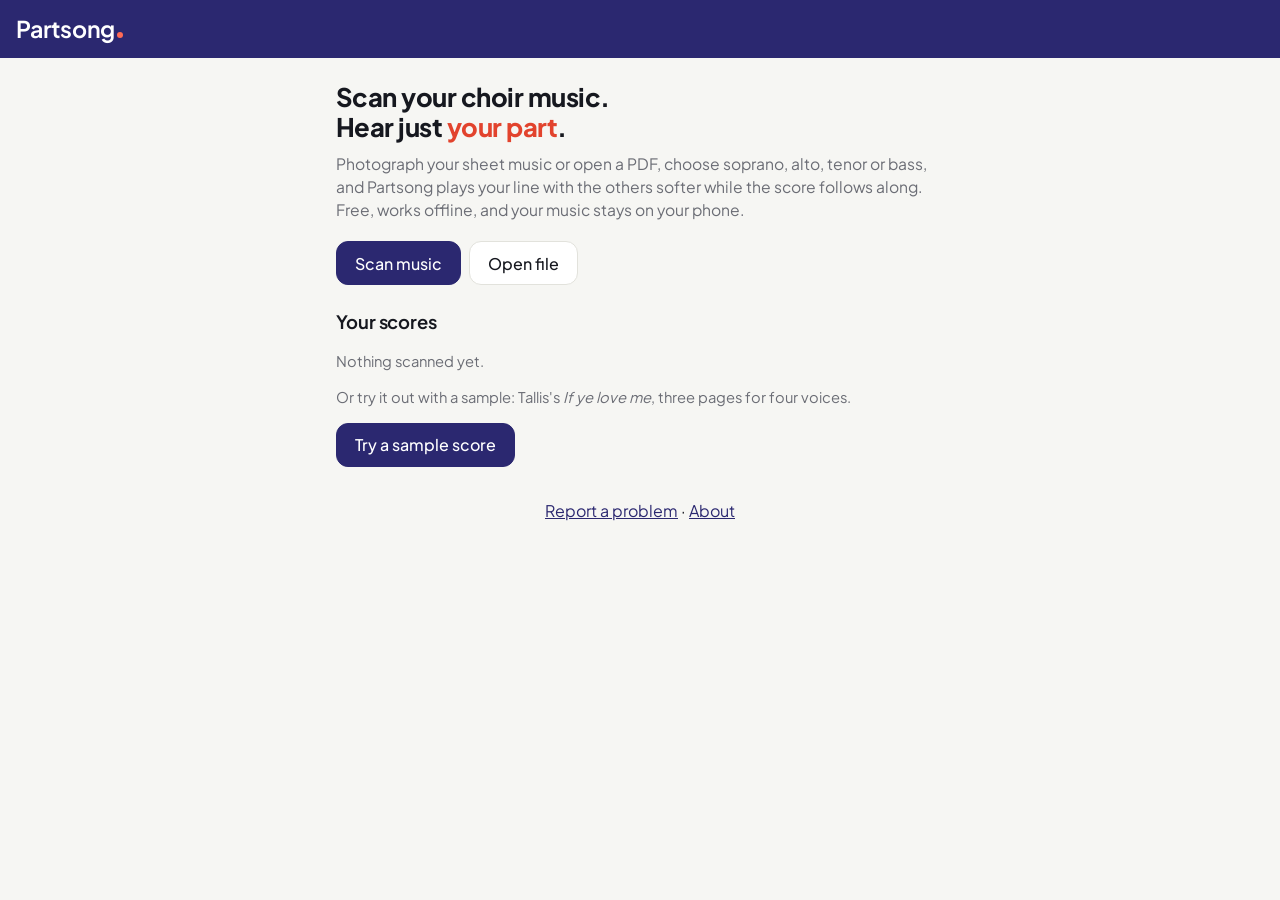
==== index.html @ c04606ff "Share buttons: fixed labels, "Preparing to share…" then "Ready to share" Share audio and Share part " ====
<!doctype html>
<html lang="en">
<head>
  <meta charset="utf-8">
  <meta name="viewport" content="width=device-width, initial-scale=1, viewport-fit=cover">
  <title>Partsong – learn your choir part from sheet music</title>
  <meta name="description" content="Photograph or import choral sheet music and hear just your part – soprano, alto, tenor or bass – with the score following along. Free, runs on your phone, works offline.">
  <link rel="canonical" href="https://partsong.app/">
  <meta property="og:type" content="website">
  <meta property="og:url" content="https://partsong.app/">
  <meta property="og:site_name" content="Partsong">
  <meta property="og:title" content="Partsong – learn your choir part from sheet music">
  <meta property="og:description" content="Scan your choir music. Hear just your part. Free, on your phone, works offline.">
  <meta property="og:image" content="https://partsong.app/og-image.png">
  <meta property="og:image:width" content="1200">
  <meta property="og:image:height" content="630">
  <meta property="og:image:alt" content="Partsong: scan your choir music, hear just your part">
  <meta name="twitter:card" content="summary_large_image">
  <script type="application/ld+json">
  {
    "@context": "https://schema.org",
    "@type": "WebApplication",
    "name": "Partsong",
    "url": "https://partsong.app/",
    "description": "Photograph or import choral sheet music and hear just your part, with the score following along. Runs on your phone and works offline.",
    "applicationCategory": "MusicApplication",
    "operatingSystem": "Android, iOS, Windows, macOS, Linux (web browser)",
    "browserRequirements": "Requires a recent Chrome, Edge or Safari",
    "offers": { "@type": "Offer", "price": "0", "priceCurrency": "GBP" },
    "license": "https://www.gnu.org/licenses/agpl-3.0.html",
    "image": "https://partsong.app/og-image.png"
  }
  </script>
  <meta name="theme-color" content="#2b2870">
  <link rel="manifest" href="manifest.webmanifest">
  <link rel="icon" href="favicon.ico" sizes="48x48">
  <link rel="icon" href="icon.svg" type="image/svg+xml">
  <link rel="apple-touch-icon" href="icon-192.png">
  <link rel="stylesheet" href="styles.css">
  <!-- Anonymous, cookie-free usage counts (https://www.goatcounter.com); skips localhost. -->
  <script data-goatcounter="https://partsong.goatcounter.com/count" async src="https://gc.zgo.at/count.js"></script>
</head>
<body>
  <header>
    <button id="back" class="icon-btn" hidden aria-label="Back">&larr;</button>
    <h1>Partsong</h1>
  </header>

  <div id="error-toast" class="error-toast" role="alert" hidden></div>
  <div id="update-banner" class="update-banner" role="status" hidden>
    <span>A new version of Partsong is available.</span>
    <button id="update-now" class="primary">Update</button>
    <button id="update-later" class="card-close" aria-label="Later">&times;</button>
  </div>
  <div id="about" class="report-overlay" role="dialog" aria-labelledby="about-heading" hidden>
    <div class="report-card about-card">
      <h2 id="about-heading">Partsong <small id="about-version"></small></h2>
      <p>Scan choral sheet music on your phone and practise your own part, with the other parts quieter.</p>
      <p>Everything runs on your device: the music is read on the phone, and your scores stay on it unless you share them. No account needed.</p>
      <p>When you share a score, an encrypted copy is uploaded so the link can bring it to the people you send it to. The key is only in the link, so nobody else, Partsong included, can open it. Copies are deleted after a year.</p>
      <p>To see which features get used, Partsong counts visits and actions (such as reading a score or pressing play) anonymously with <a href="https://www.goatcounter.com" target="_blank" rel="noopener">GoatCounter</a>: no cookies, nothing that identifies you, and never your scores or their names.</p>
      <h3>Licence</h3>
      <p>© 2026 Paul Fremantle. Partsong is free software: you can use, study, share and change it under the terms of the
        <a href="https://www.gnu.org/licenses/agpl-3.0.html" target="_blank" rel="noopener">GNU Affero General Public License v3.0</a>.
        It comes with no warranty.</p>
      <p>Source code: <a href="https://github.com/pzfreo/partsong" target="_blank" rel="noopener">github.com/pzfreo/partsong</a></p>
      <h3>Built with</h3>
      <ul class="credits">
        <li><a href="https://github.com/liebharc/homr" target="_blank" rel="noopener">homr</a> by Christian Liebhardt: reads the music (AGPL-3.0). Its models build on
          <a href="https://github.com/BreezeWhite/oemer" target="_blank" rel="noopener">oemer</a> (MIT) and
          <a href="https://github.com/NetEase/Polyphonic-TrOMR" target="_blank" rel="noopener">Polyphonic-TrOMR</a> (Apache-2.0).</li>
        <li><a href="https://pyodide.org" target="_blank" rel="noopener">Pyodide</a> (MPL-2.0), with
          <a href="https://numpy.org" target="_blank" rel="noopener">NumPy</a> (BSD-3-Clause),
          <a href="https://opencv.org" target="_blank" rel="noopener">OpenCV</a> (Apache-2.0) and
          <a href="https://python-pillow.org" target="_blank" rel="noopener">Pillow</a> (MIT-CMU).</li>
        <li><a href="https://onnxruntime.ai" target="_blank" rel="noopener">ONNX Runtime Web</a> (MIT)</li>
        <li><a href="https://mozilla.github.io/pdf.js/" target="_blank" rel="noopener">pdf.js</a> (Apache-2.0)</li>
        <li><a href="https://opensheetmusicdisplay.org" target="_blank" rel="noopener">OpenSheetMusicDisplay</a> (BSD-3-Clause)</li>
        <li><a href="https://github.com/tokotype/PlusJakartaSans" target="_blank" rel="noopener">Plus Jakarta Sans</a> by Tokotype (SIL Open Font Licence)</li>
      </ul>
      <p>The sample score, Thomas Tallis's <em>If ye love me</em>, edited by K. Jaworski, is from the <a href="https://www.cpdl.org" target="_blank" rel="noopener">Choral Public Domain Library</a> and shared under the <a href="https://www.cpdl.org/wiki/index.php/ChoralWiki:CPDL" target="_blank" rel="noopener">CPDL licence</a>.</p>
      <p>Problems or ideas: <a href="mailto:bugs@partsong.app">bugs@partsong.app</a></p>
      <div class="actions"><button id="about-close" class="primary">Close</button></div>
    </div>
  </div>
  <div id="report" class="report-overlay" role="dialog" aria-labelledby="report-heading" hidden>
    <div class="report-card">
      <div class="card-head">
        <h2 id="report-heading">Report a problem</h2>
        <button id="report-close" class="card-close" aria-label="Close">&times;</button>
      </div>
      <label for="report-text">What happened? What did you expect?</label>
      <textarea id="report-text" rows="4" placeholder="e.g. On page 2 the altos play the sopranos' notes in bar 20"></textarea>
      <ol id="report-steps" class="steps"></ol>
      <button id="report-share" class="primary wide">Share report with score</button>
      <p id="report-status" class="report-status" aria-live="polite"></p>
      <details>
        <summary>Technical details included</summary>
        <pre id="report-diag"></pre>
      </details>
    </div>
  </div>
  <main>
    <section id="home">
      <div class="intro">
        <p class="tagline">Scan your choir music.<br>Hear just <span>your part</span>.</p>
        <p id="intro-more" class="muted">Photograph your sheet music or open a PDF, choose soprano, alto, tenor or bass, and Partsong plays your line with the others softer while the score follows along. Free, works offline, and your music stays on your phone.</p>
      </div>
      <div class="actions">
        <button id="new-scan" class="primary">Scan music</button>
        <label class="button">Open file<input id="open-xml" type="file" accept=".pdf,application/pdf,.html,text/html,.musicxml,.xml,application/vnd.recordare.musicxml+xml" multiple hidden></label>
      </div>
      <h2>Your scores</h2>
      <div id="install-card" class="install-card" hidden>
        <p><strong>Install Partsong</strong>: it opens like an app, straight from your home screen, and works offline.</p>
        <div class="actions">
          <button id="install-now" class="primary">Install</button>
          <button id="install-later">Not now</button>
        </div>
      </div>
      <div id="import-offer" class="import-offer" role="alertdialog" aria-labelledby="import-question" hidden>
        <p id="import-question"></p>
        <div class="actions">
          <button id="import-yes" class="primary">Add</button>
          <button id="import-no">Cancel</button>
        </div>
      </div>
      <p id="library-status" class="muted share-status" aria-live="polite"></p>
      <input id="library-search" class="library-search" type="search" placeholder="Search your scores" aria-label="Search your scores" autocomplete="off" hidden>
      <ul id="library" class="library"></ul>
      <p id="library-none" class="muted" hidden>No scores match.</p>
      <div id="library-empty">
        <p class="muted">Nothing scanned yet.</p>
        <p class="muted">Or try it out with a sample: Tallis's <em>If ye love me</em>, three pages for four voices.</p>
        <button class="primary try-sample">Try a sample score</button>
      </div>
      <p class="report-link"><span class="footer-sample"><button class="link try-sample">Try a sample score</button> · </span><button class="link report-open">Report a problem</button> · <button class="link about-open">About</button></p>
    </section>

    <section id="scan" hidden>
      <p class="muted">Add one photo per page, in order, or a PDF. Hold the phone square to the page in good light.</p>
      <div class="actions">
        <label class="button primary">Take photo<input id="camera" type="file" accept="image/*" capture="environment" hidden></label>
        <label class="button">Add images or PDF<input id="gallery" type="file" accept="image/*,application/pdf,.pdf" multiple hidden></label>
      </div>
      <ol id="pages" class="pages"></ol>
      <label class="name-field">Name <input id="scan-name" placeholder="e.g. Messiah: Hallelujah chorus" autocomplete="off"></label>
      <button id="recognise" class="primary wide" disabled>Read music</button>
      <div id="status" class="status" aria-live="polite"></div>
      <button id="discard-scan" class="link discard">Discard this scan</button>
    </section>

    <section id="practice" hidden>
      <div class="title-row">
        <label class="title-wrap"><input id="title" class="title-input" aria-label="Score title (tap to rename)"><span id="title-icon" aria-hidden="true">&#9998;</span></label>
        <button id="share" class="share-btn" aria-label="Share this score" title="Share this score">
          <svg viewBox="0 0 24 24" aria-hidden="true"><path d="M18 16.1c-.8 0-1.4.3-2 .8l-7.1-4.2c.1-.2.1-.5.1-.7s0-.5-.1-.7L16 7.2c.5.5 1.2.8 2 .8 1.7 0 3-1.3 3-3s-1.3-3-3-3-3 1.3-3 3c0 .2 0 .5.1.7L8 8.8C7.5 8.3 6.8 8 6 8c-1.7 0-3 1.3-3 3s1.3 3 3 3c.8 0 1.5-.3 2-.8l7.1 4.2c-.1.2-.1.4-.1.6 0 1.6 1.3 2.9 2.9 2.9s2.9-1.3 2.9-2.9-1.3-2.9-2.9-2.9z"/></svg>
        </button>
      </div>
      <p id="share-status" class="muted share-status" aria-live="polite"></p>

      <div id="follow" class="follow" hidden>
        <p id="tap-hint" class="muted">Tap a bar to start from there.</p>
        <div id="photo-list" class="photo-list"></div>
      </div>

      <div id="read-view" class="read-view" hidden>
        <p class="muted">The music as the app read it. Wrong notes here are recognition errors.</p>
        <div id="osmd"></div>
      </div>

      <div id="panel-backdrop" class="panel-backdrop" hidden></div>
      <div id="panel" class="panel" hidden>
        <div id="panel-head" class="panel-head">
          <span class="grab" aria-hidden="true"></span>
          <button id="panel-close" class="panel-close">Done</button>
        </div>
        <h2>Share <button class="q" aria-controls="share-help" aria-expanded="false" aria-label="About sharing">?</button></h2>
        <p id="share-help" class="hint" hidden>Audio: what Play plays, as set below (turn Other parts to 0 for your part alone). Part with score: a link that brings the score, with your part and settings, into Partsong. Links last a year.</p>
        <div class="row2">
          <button id="share-audio">Share audio</button>
          <button id="share-score">Share part with score</button>
        </div>
        <p id="share-audio-status" class="muted share-status" aria-live="polite"></p>
        <p id="share-score-status" class="muted share-status" aria-live="polite"></p>

        <h2>Your part <button class="q" aria-controls="part-help" aria-expanded="false" aria-label="About choosing your part">?</button></h2>
        <p id="part-help" class="hint" hidden>Marking works for any score: tap the staff you sing in each system. Picking from the list is quicker if your part stays on the same staff throughout.</p>
        <div id="auto-part">
          <button id="start-markup">Mark your part on the music</button>
          <p class="hint">Or pick it:</p>
          <ul id="lines" class="lines"></ul>
        </div>
        <div id="marked-part" class="marked-part" hidden>
          <p>Using your marks: <strong id="marked-count"></strong></p>
          <div class="actions">
            <button id="edit-markup">Edit marks</button>
            <button id="clear-marks" class="danger-text">Clear marks</button>
          </div>
        </div>

        <div class="controls">
          <label><span>Other parts <output id="others-val"></output></span>
            <input id="others" type="range" min="0" max="100" value="25">
          </label>
          <label class="octave-row"><span>Your part's pitch</span>
            <select id="octave">
              <option value="0">As written</option>
              <option value="-1">An octave lower (tenor clef)</option>
              <option value="1">An octave higher</option>
            </select>
          </label>
          <label class="octave-row"><span>Sound</span>
            <select id="instrument">
              <option value="piano">Piano</option>
              <option value="organ">Organ</option>
              <option value="voice">Voice</option>
            </select>
          </label>
          <label><span>Tempo <output id="tempo-val"></output> &#9833;/min</span>
            <input id="tempo" type="range" min="30" max="180" value="80">
          </label>
          <div class="bars">
            <label>From bar <input id="from-bar" type="number" min="1" value="1" inputmode="numeric"></label>
            <label>to <input id="to-bar" type="number" min="1" inputmode="numeric"></label>
            <label class="check"><input id="loop" type="checkbox"> Loop</label>
          </div>
          <div id="repeats" class="repeats" hidden>
            <label class="check"><input id="play-repeats" type="checkbox"> Play repeats</label>
            <ul id="repeat-list"></ul>
          </div>
        </div>

        <div class="bottom">
          <div class="lock-box">
            <label class="check"><input type="checkbox" id="lock"> <strong>Lock</strong></label>
            <button class="q" aria-controls="lock-help" aria-expanded="false" aria-label="About locking">?</button>
          </div>
          <button id="delete" class="danger">Delete</button>
        </div>
        <p id="lock-help" class="hint" hidden>Locked: your part, the title and Delete can't be changed by accident.</p>
        <p class="report-link"><button class="link report-open">Report a problem</button> · <button class="link about-open">About</button></p>
      </div>

      <div id="markup-bar" class="markup-bar" hidden>
        <p>Tap the staff you sing in each system. On a shared staff, tap again for the lower voice, and again to unmark.</p>
        <button id="markup-done" class="primary">Done</button>
      </div>

      <div class="transport">
        <button id="rewind" class="icon-round" aria-label="Back to start bar">
          <svg viewBox="0 0 24 24" aria-hidden="true"><path d="M6 5h2v14H6zM19 5v14L9 12z"/></svg>
        </button>
        <button id="play" class="icon-round primary" aria-label="Play">
          <svg class="i-play" viewBox="0 0 24 24" aria-hidden="true"><path d="M8 5v14l11-7z"/></svg>
          <svg class="i-pause" viewBox="0 0 24 24" aria-hidden="true"><path d="M7 5h4v14H7zM13 5h4v14h-4z"/></svg>
        </button>
        <div id="position" class="position">Bar 1</div>
        <button id="view-toggle" class="icon-round view-toggle">
          <svg class="i-read" viewBox="0 0 24 24" aria-hidden="true"><path d="M9 17.5a2.5 2.5 0 1 1-1.5-2.3V5.5l11-2v11.5a2.5 2.5 0 1 1-1.5-2.3V7.3l-8 1.5z"/></svg>
          <svg class="i-pages" viewBox="0 0 24 24" aria-hidden="true"><path d="M6 2.5h8.5L19 7v14.5H6z M8.5 11h8M8.5 14h8M8.5 17h8" stroke="currentColor" stroke-width="1.6" fill="none" stroke-linejoin="round"/></svg>
          <span id="view-toggle-label">As read</span>
        </button>
        <button id="settings" class="icon-round" aria-label="Settings" aria-expanded="false" aria-controls="panel">
          <svg viewBox="0 0 24 24" aria-hidden="true"><path d="M4 7h10M18 7h2M4 17h4M12 17h8" stroke="currentColor" stroke-width="2" stroke-linecap="round" fill="none"/><circle cx="16" cy="7" r="2.2" stroke="currentColor" stroke-width="2" fill="none"/><circle cx="10" cy="17" r="2.2" stroke="currentColor" stroke-width="2" fill="none"/></svg>
        </button>
      </div>
    </section>
  </main>

  <script type="module" src="app.js"></script>
</body>
</html>
---- styles.css ----
:root {
  --bg: #f6f6f3;
  --surface: #ffffff;
  --text: #16181f;
  --muted: #6b6d75;
  --border: #e2e2dc;
  --accent: #2b2870;
  --accent-text: #ffffff;
  --header: #2b2870;
  --gold: #ff6a55;
  --gold-text: #ffffff;
  --gold-ink: #e2432d; /* coral text on the light background */
  --mine: #ffe5e0;
  --danger: #c0392b;
  --shadow: 0 1px 2px rgb(20 22 30 / 0.05), 0 4px 16px rgb(20 22 30 / 0.07);
  color-scheme: light;
}
@media (prefers-color-scheme: dark) {
  :root:not([data-theme="light"]) {
    --bg: #12141c;
    --surface: #1c1f2b;
    --text: #ece8df;
    --muted: #9d99a6;
    --border: #30344a;
    --accent: #b3b0ff;
    --accent-text: #12141c;
    --header: #24215c;
    --gold: #ff7a66;
    --gold-text: #1a0a07;
    --gold-ink: #ff7a66;
    --mine: #3d2320;
    --danger: #e8806f;
    --shadow: 0 1px 2px rgb(0 0 0 / 0.3), 0 4px 14px rgb(0 0 0 / 0.25);
    color-scheme: dark;
  }
}
:root[data-theme="dark"] {
  --bg: #12141c;
  --surface: #1c1f2b;
  --text: #ece8df;
  --muted: #9d99a6;
  --border: #30344a;
  --accent: #b3b0ff;
  --accent-text: #12141c;
  --header: #24215c;
  --gold: #ff7a66;
  --gold-text: #1a0a07;
  --gold-ink: #ff7a66;
  --mine: #3d2320;
  --danger: #e8806f;
  --shadow: 0 1px 2px rgb(0 0 0 / 0.3), 0 4px 14px rgb(0 0 0 / 0.25);
  color-scheme: dark;
}

/* Plus Jakarta Sans (SIL Open Font Licence, fonts/OFL-PlusJakartaSans.txt),
   variable weight. */
@font-face {
  font-family: "Plus Jakarta Sans";
  src: url("fonts/plus-jakarta-sans-latin-wght.woff2") format("woff2");
  font-weight: 200 800;
  font-display: swap;
}

* { box-sizing: border-box; }
/* Component display rules (e.g. button { display: inline-flex }) would
   otherwise override the hidden attribute. The panel animates its own. */
[hidden]:not(.panel) { display: none !important; }
body {
  margin: 0;
  background: var(--bg);
  color: var(--text);
  font: 16px/1.45 "Plus Jakarta Sans", system-ui, -apple-system, "Segoe UI", Roboto, sans-serif;
}
header {
  position: sticky;
  top: 0;
  z-index: 1;
  display: flex;
  align-items: center;
  gap: 8px;
  padding: 12px 16px;
  padding-top: max(12px, env(safe-area-inset-top));
  background: var(--header);
  color: #ffffff;
}
header h1 { margin: 0; font-size: 1.45rem; font-weight: 650; letter-spacing: -0.01em; }
header h1::after { content: ""; display: inline-block; width: 6px; height: 6px; margin-left: 2px; border-radius: 50%; background: var(--gold); }
main { max-width: 640px; margin: 0 auto; padding: 16px; }
h2 { font-size: 1.15rem; font-weight: 650; margin: 24px 0 10px; letter-spacing: -0.005em; }
.muted { color: var(--muted); font-size: 0.92rem; }

button, .button {
  display: inline-flex;
  align-items: center;
  justify-content: center;
  min-height: 44px;
  padding: 0 18px;
  border: 1px solid var(--border);
  border-radius: 12px;
  background: var(--surface);
  color: var(--text);
  font: inherit;
  font-weight: 500;
  cursor: pointer;
  transition: transform 0.1s ease;
}
button:active:not(:disabled), .button:active { transform: scale(0.97); }
button:disabled { opacity: 0.45; cursor: default; }
.primary { background: var(--accent); border-color: var(--accent); color: var(--accent-text); }
.danger { color: var(--danger); margin-top: 32px; }
.wide { width: 100%; margin-top: 16px; }
.icon-btn { min-height: 36px; padding: 0 10px; background: transparent; border: none; color: inherit; font-size: 1.3rem; }
.actions { display: flex; gap: 8px; flex-wrap: wrap; }
.intro { margin: 8px 0 20px; }
.tagline { margin: 0; font-size: 1.6rem; line-height: 1.2; font-weight: 750; letter-spacing: -0.02em; }
.tagline span { color: var(--gold-ink); }
#intro-more { margin: 10px 0 0; font-size: 0.98rem; }

.library { list-style: none; padding: 0; margin: 0; }
.library-search { width: 100%; min-height: 44px; margin: 0 0 12px; padding: 0 14px; font: inherit; border: 1px solid var(--border); border-radius: 12px; background: var(--surface); color: var(--text); }
.library li { display: flex; align-items: center; gap: 4px; margin-bottom: 8px; }
.library li > button:first-child { border: 0; box-shadow: var(--shadow); min-height: 64px; flex: 1; min-width: 0; gap: 12px; justify-content: flex-start; padding-left: 8px; text-align: left; }
.library .meta { flex: 1; min-width: 0; display: flex; flex-direction: column; gap: 2px; }
/* Full name, wrapping to two lines before it's cut short. */
.library .name { overflow: hidden; display: -webkit-box; -webkit-line-clamp: 2; -webkit-box-orient: vertical; overflow-wrap: anywhere; line-height: 1.25; }
.library small { font-size: 0.8rem; }
.library .thumb { width: 36px; height: 48px; flex: none; border-radius: 5px; box-shadow: 0 0 0 1px var(--border); overflow: hidden; background: var(--border); }
.library .thumb img { width: 100%; height: 100%; object-fit: cover; display: block; }
.library small { color: var(--muted); font-weight: 400; }

.pages { display: grid; grid-template-columns: repeat(auto-fill, minmax(96px, 1fr)); gap: 8px; padding: 0; margin: 16px 0 0; list-style: none; }
.pages li { position: relative; }
.pages img { width: 100%; aspect-ratio: 3 / 4; object-fit: cover; border-radius: 8px; border: 1px solid var(--border); display: block; }
.pages .remove { position: absolute; top: 4px; right: 4px; min-height: 28px; padding: 0 8px; font-size: 0.85rem; }
.pages .rotate { position: absolute; top: 4px; left: 4px; min-height: 28px; padding: 0 8px; font-size: 1rem; }
.pages .num { position: absolute; bottom: 4px; left: 4px; background: var(--surface); border-radius: 6px; padding: 0 6px; font-size: 0.8rem; }

.name-field { display: grid; gap: 4px; margin-top: 16px; font-size: 0.95rem; }
.name-field input { min-height: 44px; font: inherit; padding: 0 10px; border: 1px solid var(--border); border-radius: 8px; background: var(--surface); color: var(--text); }
.status { margin-top: 16px; white-space: pre-line; }
.discard { margin-top: 24px; color: var(--muted); }
.status progress { width: 100%; height: 8px; }

.title-wrap { display: flex; align-items: center; gap: 8px; color: var(--muted); }
.title-input {
  flex: 1;
  min-width: 0;
  font: inherit;
  font-size: 1.5rem;
  font-weight: 650;
  letter-spacing: -0.01em;
  padding: 6px 8px;
  border: 1px solid transparent;
  border-bottom: 1px dashed var(--muted);
  border-radius: 8px 8px 0 0;
  background: transparent;
  color: var(--text);
}
.title-input:focus { border-color: var(--border); background: var(--surface); outline: none; }

.lock-row { display: flex; align-items: center; gap: 12px; margin: 12px 0 0; padding: 10px 12px; border: 1px solid var(--border); border-radius: 10px; background: var(--surface); }
.lock-row .muted { font-size: 0.85rem; }
#panel.locked #auto-part, #panel.locked #marked-part, #panel.locked .octave-row { opacity: 0.55; }
.marked-part p { margin: 0 0 10px; }
.danger-text { color: var(--danger); }
#auto-part > .hint { margin: 10px 0 6px; }
#start-markup { width: 100%; }
.markup-bar {
  position: fixed;
  left: 0;
  right: 0;
  bottom: 0;
  z-index: 3;
  display: flex;
  align-items: center;
  gap: 12px;
  min-height: var(--transport-h);
  padding: 8px 16px max(8px, env(safe-area-inset-bottom));
  background: var(--mine);
  border-top: 2px solid var(--gold);
}
.markup-bar[hidden] { display: none; }
.markup-bar p { flex: 1; margin: 0; font-size: 0.92rem; }
body.marking .transport { display: none; }
select { min-height: 40px; font: inherit; padding: 0 8px; border: 1px solid var(--border); border-radius: 8px; background: var(--surface); color: var(--text); }
.link { min-height: 0; padding: 0; border: 0; background: none; color: var(--accent); text-decoration: underline; font-weight: 400; }
.photo-list .mark { fill: var(--gold); fill-opacity: 0.16; stroke: var(--gold); stroke-opacity: 0.6; stroke-width: 4; }
.photo-list .mark-label { fill: #a8690f; font-family: "Plus Jakarta Sans", system-ui, sans-serif; font-weight: 700; }
.lines { list-style: none; padding: 0; margin: 0; display: grid; gap: 6px; }
.lines li {
  display: flex;
  align-items: center;
  gap: 10px;
  padding: 8px 12px;
  border: 1px solid var(--border);
  border-radius: 10px;
  background: var(--surface);
}
.lines li.mine { background: var(--mine); border-color: var(--gold); }
.lines .pick { flex: 1; display: flex; align-items: center; gap: 10px; font-weight: 500; min-height: 32px; }
.lines .range { color: var(--muted); font-size: 0.85rem; font-weight: 400; }
.lines .include { font-size: 0.85rem; color: var(--muted); display: flex; align-items: center; gap: 4px; }
input[type="radio"], input[type="checkbox"] { width: 20px; height: 20px; accent-color: var(--accent); }

.controls { display: grid; gap: 14px; margin-top: 20px; }
.controls label { display: grid; gap: 4px; font-size: 0.95rem; }
.controls input[type="range"] { width: 100%; accent-color: var(--accent); }
.bars { display: flex; gap: 12px; align-items: end; flex-wrap: wrap; }
.bars input[type="number"] { width: 72px; min-height: 40px; font: inherit; padding: 0 8px; border: 1px solid var(--border); border-radius: 8px; background: var(--surface); color: var(--text); }
.bars .check, .repeats .check { display: flex; align-items: center; gap: 6px; min-height: 40px; }
.repeats { margin-top: 12px; }
.repeats ul { list-style: none; margin: 4px 0 0; padding: 0; display: grid; gap: 6px; }
.repeats li { display: flex; align-items: center; gap: 8px; flex-wrap: wrap; font-size: 0.95rem; }
.repeats input[type="number"] { width: 72px; min-height: 40px; font: inherit; padding: 0 8px; border: 1px solid var(--border); border-radius: 8px; background: var(--surface); color: var(--text); }

/* Practice screen: music fills the page; transport is fixed at the bottom and
   the detailed controls slide up above it. */
:root { --transport-h: calc(72px + env(safe-area-inset-bottom)); }
#practice { padding-bottom: var(--transport-h); }
.transport {
  position: fixed;
  left: 0;
  right: 0;
  bottom: 0;
  z-index: 3;
  height: var(--transport-h);
  display: flex;
  align-items: center;
  justify-content: center;
  gap: 10px;
  padding: 0 12px env(safe-area-inset-bottom);
  background: var(--bg);
  border-top: 1px solid var(--border);
}
.icon-round { width: 50px; height: 50px; min-height: 0; padding: 0; border-radius: 50%; }
.icon-round svg { width: 26px; height: 26px; fill: currentColor; }
#play { width: 60px; height: 60px; background: var(--gold); border-color: var(--gold); color: var(--gold-text); box-shadow: 0 4px 14px color-mix(in srgb, var(--gold) 45%, transparent); }
#play .i-pause, #play.playing .i-play { display: none; }
#play.playing .i-pause { display: block; }
#settings[aria-expanded="true"] { background: var(--mine); border-color: var(--gold); }
.position { font-variant-numeric: tabular-nums; font-size: 1.05rem; min-width: 64px; text-align: center; }

.panel {
  position: fixed;
  left: 0;
  right: 0;
  bottom: var(--transport-h);
  z-index: 2;
  max-height: min(70vh, calc(100vh - var(--transport-h) - 64px));
  overflow-y: auto;
  padding: 4px 16px 16px;
  background: var(--bg);
  border-top: 1px solid var(--border);
  border-radius: 16px 16px 0 0;
  box-shadow: 0 -8px 24px rgb(0 0 0 / 0.18);
  transform: translateY(0);
  transition: transform 0.25s ease, visibility 0.25s;
}
.panel[hidden] { display: block; visibility: hidden; transform: translateY(110%); }
.panel > * { max-width: 608px; margin-left: auto; margin-right: auto; }
.panel { padding-top: 0; }
.panel-head {
  position: sticky;
  top: 0;
  z-index: 1;
  display: flex;
  align-items: center;
  justify-content: center;
  height: 44px;
  margin: 0 -16px;
  max-width: none;
  background: var(--bg);
  touch-action: none;
  cursor: grab;
}
.grab { width: 44px; height: 5px; border-radius: 3px; background: var(--border); }
.panel-close { position: absolute; right: 12px; min-height: 34px; padding: 0 14px; font-weight: 600; color: var(--accent); }
.panel-backdrop { position: fixed; inset: 0; z-index: 1; background: rgb(0 0 0 / 0.18); }
.error-toast { position: fixed; top: 64px; left: 12px; right: 12px; z-index: 10; padding: 10px 14px; border-radius: 10px; background: var(--danger); color: #fff; font-size: 0.9rem; box-shadow: 0 6px 18px rgb(0 0 0 / 0.25); }
.title-row { display: flex; align-items: center; gap: 4px; }
.title-row .title-wrap { flex: 1; min-width: 0; }
.share-btn { flex: none; width: 44px; height: 44px; min-height: 0; padding: 0; border: 0; border-radius: 50%; background: transparent; color: var(--accent); }
.report-link { margin: 32px 0 8px; text-align: center; }
.report-overlay { position: fixed; inset: 0; z-index: 9; display: flex; align-items: flex-start; justify-content: center; padding: 72px 12px 12px; background: rgb(0 0 0 / 0.3); overflow-y: auto; }
.report-card { width: 100%; max-width: 560px; padding: 16px; border-radius: 14px; background: var(--bg); box-shadow: 0 10px 30px rgb(0 0 0 / 0.25); }
.report-card h2 { margin: 0 0 12px; }
.report-card label { display: block; margin-bottom: 6px; }
.report-card textarea { width: 100%; font: inherit; padding: 10px; border: 1px solid var(--border); border-radius: 8px; background: var(--surface); color: var(--text); resize: vertical; }
.report-card details { margin: 12px 0; }
.report-card pre { max-height: 30vh; overflow: auto; padding: 8px; border-radius: 8px; background: var(--surface); font-size: 0.75rem; white-space: pre-wrap; word-break: break-word; }
.about-card h2 small { font-size: 0.8rem; font-weight: 400; color: var(--muted); }
.about-card h3 { font-size: 1rem; margin: 18px 0 6px; }
.about-card p, .credits { font-size: 0.92rem; margin: 0 0 8px; }
.credits { padding-left: 18px; }
.credits li { margin-bottom: 6px; }
.about-card a { color: var(--accent); }
.card-head { display: flex; align-items: center; justify-content: space-between; margin-bottom: 8px; }
.card-head h2 { margin: 0; }
.card-close { min-height: 0; width: 40px; height: 40px; padding: 0; border: 0; border-radius: 50%; background: transparent; font-size: 1.6rem; color: var(--muted); }
.steps { margin: 14px 0 12px; padding-left: 22px; font-size: 0.95rem; }
.steps li { margin-bottom: 4px; }
.report-status { margin: 10px 0 0; font-weight: 600; color: var(--accent); }
.report-status:empty { display: none; }
.report-card .muted { font-size: 0.85rem; margin: 10px 0 0; }
.update-banner { position: fixed; top: 64px; left: 12px; right: 12px; z-index: 8; display: flex; align-items: center; gap: 12px; padding: 10px 12px 10px 16px; border-radius: 12px; background: var(--surface); border: 2px solid var(--accent); box-shadow: 0 6px 18px rgb(0 0 0 / 0.2); }
.update-banner span { flex: 1; font-size: 0.95rem; }
.install-card { margin: 16px 0; padding: 14px 16px; border: 1px solid var(--border); border-radius: 12px; background: var(--surface); }
.install-card p { margin: 0 0 10px; }
.import-offer { margin: 16px 0; padding: 14px 16px; border: 2px solid var(--accent); border-radius: 12px; background: var(--mine); }
.import-offer p { margin: 0 0 10px; }
.library li.just-added > button:first-child { animation: just-added 2.5s ease-out; }
@keyframes just-added { from { background: var(--mine); border-color: var(--accent); } }
.share-spacer { flex: none; width: 44px; }
.library li { gap: 0; }
.library li > button:first-child { margin-right: 4px; min-height: 60px; padding-top: 6px; padding-bottom: 6px; }
.library .share-btn, .library .share-spacer { width: 38px; }
.library .share-btn svg { width: 22px; height: 22px; }
.library .delete-btn { color: var(--danger); }
.library .delete-btn:disabled { color: var(--muted); opacity: 0.4; }
.confirm-delete { flex: 1; padding: 10px 12px; border: 2px solid var(--danger); border-radius: 10px; background: var(--surface); }
.confirm-delete p { margin: 0 0 8px; }
.danger-solid { background: var(--danger); border-color: var(--danger); color: #fff; }
.share-btn svg { width: 24px; height: 24px; fill: currentColor; }
.share-status { margin: 0 8px; font-size: 0.85rem; }
.share-status:empty { display: none; }
.panel .danger { margin: 24px auto 8px; display: flex; }
/* Compact panel: explanations behind small "?" buttons. */
.panel h2 { display: flex; align-items: center; gap: 8px; }
.q { flex: none; box-sizing: border-box; width: 28px; height: 28px; min-width: 0; min-height: 0; padding: 0; border-radius: 50%; font-size: 0.85rem; font-weight: 700; line-height: 1; display: inline-flex; align-items: center; justify-content: center; }
.panel-head + h2 { margin-top: 0; }
.share-status:empty { display: none; }
.hint { font-size: 0.85rem; margin: 2px 0 8px; color: var(--muted); }
.row2 { display: flex; gap: 10px; margin: 2px 0 4px; }
.row2 button { flex: 1; padding: 10px 8px; }
.bottom { display: flex; align-items: center; justify-content: space-between; gap: 12px; margin-top: 20px; }
.lock-box { flex: 1; display: flex; align-items: center; gap: 10px; padding: 6px 12px; border: 1px solid var(--border); border-radius: 10px; background: var(--surface); }
.lock-box .check { flex: 1; }
.panel .bottom .danger { margin: 0; }

details { margin-top: 24px; }
.view-toggle { flex-direction: column; gap: 0; font-size: 0.62rem; font-weight: 600; line-height: 1.1; }
.view-toggle[hidden] { display: none; }
.view-toggle svg { width: 20px; height: 20px; }
.view-toggle .i-pages, .view-toggle.on-read .i-read { display: none; }
.view-toggle.on-read .i-pages { display: block; }
.follow { margin-top: 12px; }
.read-view { margin-top: 12px; }
.read-view .muted { margin: 0 0 8px; }
.read-page { position: relative; cursor: pointer; }
.read-bar, .read-playhead { position: absolute; pointer-events: none; }
.read-bar[hidden], .read-playhead[hidden] { display: none; }
.read-bar { background: color-mix(in srgb, var(--accent) 10%, transparent); border: 2px solid var(--accent); border-radius: 4px; }
.read-playhead { background: var(--gold); border-radius: 2px; }
.photo-list { display: grid; gap: 8px; }
.photo-list .page { position: relative; }
.photo-list img { width: 100%; display: block; border-radius: 8px; border: 1px solid var(--border); }
.photo-list svg { position: absolute; inset: 0; width: 100%; height: 100%; cursor: pointer; }
/* The music is one big tap target: no tap flash, no long-press selection. */
.photo-list, .read-page { -webkit-tap-highlight-color: transparent; user-select: none; -webkit-user-select: none; -webkit-touch-callout: none; }
.photo-list .bar { fill: var(--accent); fill-opacity: 0.12; stroke: var(--accent); stroke-width: 6; }
.photo-list .playhead { stroke: var(--gold); stroke-width: 8; stroke-linecap: round; }
.photo-list .note { fill: none; stroke: var(--gold); stroke-width: 7; }

summary { cursor: pointer; min-height: 32px; }
#osmd { background: #fff; border-radius: 8px; overflow-x: auto; }
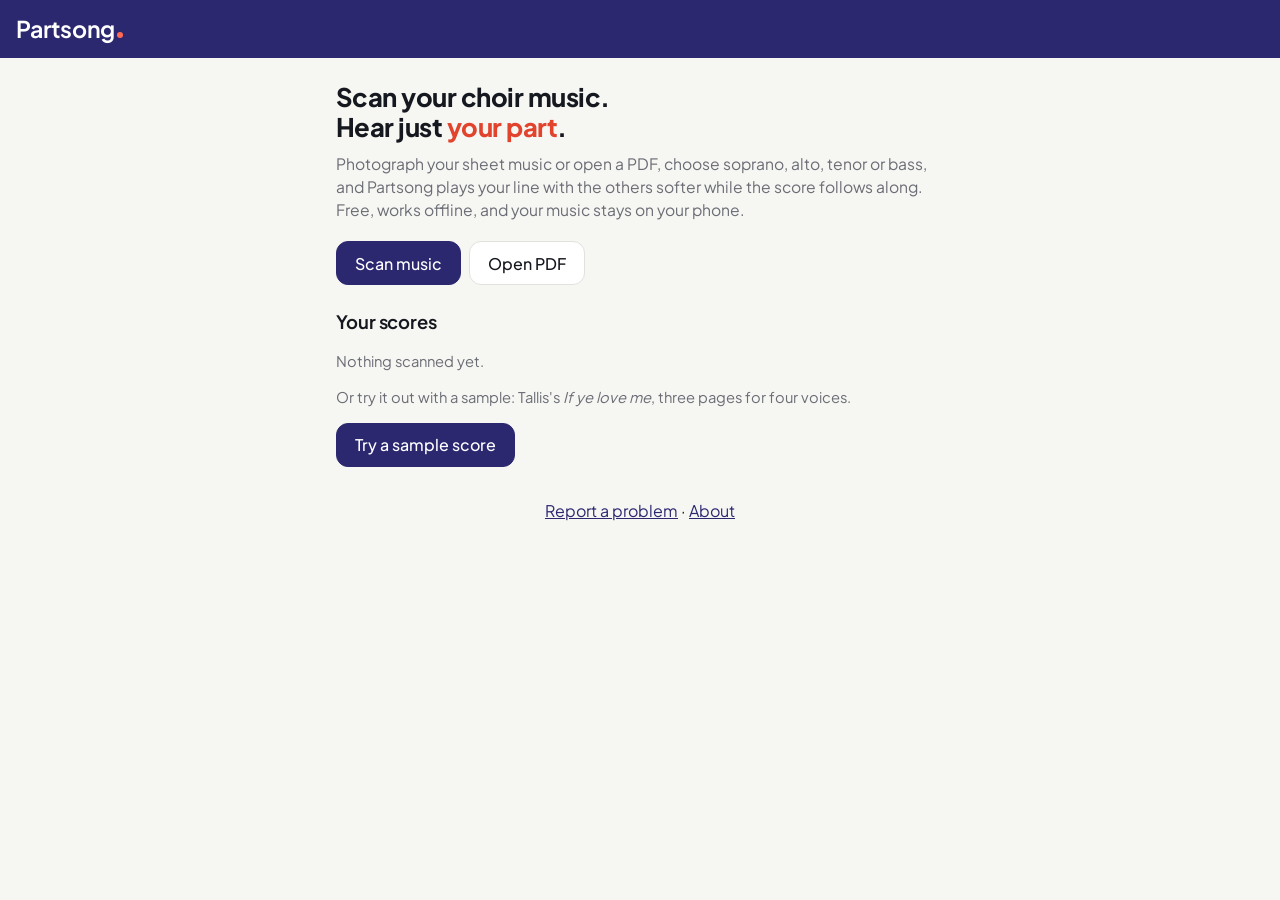
==== commit fa47a7d7: "Open file -> Open PDF; an ordinary PDF is read straight away A Partsong score PDF still opens as a s" ====
--- a/index.html
+++ b/index.html
@@ -108,7 +108,7 @@
       </div>
       <div class="actions">
         <button id="new-scan" class="primary">Scan music</button>
-        <label class="button">Open file<input id="open-xml" type="file" accept=".pdf,application/pdf,.html,text/html,.musicxml,.xml,application/vnd.recordare.musicxml+xml" multiple hidden></label>
+        <label class="button">Open PDF<input id="open-xml" type="file" accept=".pdf,application/pdf,.html,text/html,.musicxml,.xml,application/vnd.recordare.musicxml+xml" multiple hidden></label>
       </div>
       <h2>Your scores</h2>
       <div id="install-card" class="install-card" hidden>
@@ -177,12 +177,10 @@
         </div>
         <h2>Share <button class="q" aria-controls="share-help" aria-expanded="false" aria-label="About sharing">?</button></h2>
         <p id="share-help" class="hint" hidden>Audio: what Play plays, as set below (turn Other parts to 0 for your part alone). Part with score: a link that brings the score, with your part and settings, into Partsong. Links last a year.</p>
-        <div class="row2">
+        <div class="row2" aria-live="polite">
           <button id="share-audio">Share audio</button>
           <button id="share-score">Share part with score</button>
         </div>
-        <p id="share-audio-status" class="muted share-status" aria-live="polite"></p>
-        <p id="share-score-status" class="muted share-status" aria-live="polite"></p>
 
         <h2>Your part <button class="q" aria-controls="part-help" aria-expanded="false" aria-label="About choosing your part">?</button></h2>
         <p id="part-help" class="hint" hidden>Marking works for any score: tap the staff you sing in each system. Picking from the list is quicker if your part stays on the same staff throughout.</p>
@@ -236,9 +234,10 @@
             <label class="check"><input type="checkbox" id="lock"> <strong>Lock</strong></label>
             <button class="q" aria-controls="lock-help" aria-expanded="false" aria-label="About locking">?</button>
           </div>
+          <button id="read-again">Read again</button>
           <button id="delete" class="danger">Delete</button>
         </div>
-        <p id="lock-help" class="hint" hidden>Locked: your part, the title and Delete can't be changed by accident.</p>
+        <p id="lock-help" class="hint" hidden>Locked: your part, the title, Read again and Delete can't be changed by accident.</p>
         <p class="report-link"><button class="link report-open">Report a problem</button> · <button class="link about-open">About</button></p>
       </div>
 
--- a/styles.css
+++ b/styles.css
@@ -332,10 +332,14 @@
 .hint { font-size: 0.85rem; margin: 2px 0 8px; color: var(--muted); }
 .row2 { display: flex; gap: 10px; margin: 2px 0 4px; }
 .row2 button { flex: 1; padding: 10px 8px; }
+/* Ready to share at once (no preparing): filled, with a tick. */
+.row2 button.ready { background: var(--accent); border-color: var(--accent); color: var(--accent-text); }
+.row2 button.ready::before { content: "✓\00a0"; }
 .bottom { display: flex; align-items: center; justify-content: space-between; gap: 12px; margin-top: 20px; }
 .lock-box { flex: 1; display: flex; align-items: center; gap: 10px; padding: 6px 12px; border: 1px solid var(--border); border-radius: 10px; background: var(--surface); }
 .lock-box .check { flex: 1; }
 .panel .bottom .danger { margin: 0; }
+#read-again[hidden] { display: none; }
 
 details { margin-top: 24px; }
 .view-toggle { flex-direction: column; gap: 0; font-size: 0.62rem; font-weight: 600; line-height: 1.1; }
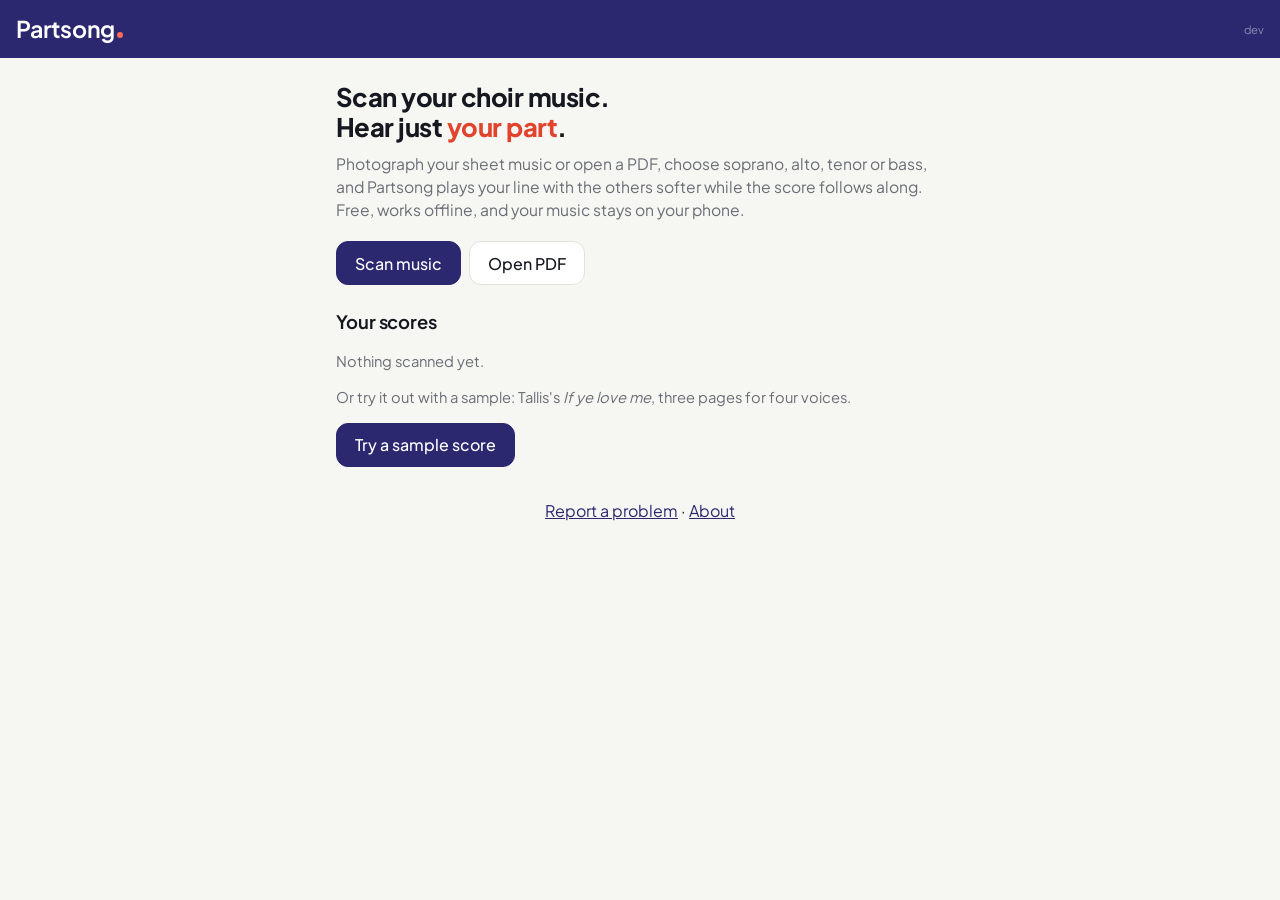
==== commit 815b743b: "Show the version faintly at the right of the title bar Co-Authored-By: Claude Opus 5.5 <noreply@anth" ====
--- a/index.html
+++ b/index.html
@@ -44,6 +44,7 @@
   <header>
     <button id="back" class="icon-btn" hidden aria-label="Back">&larr;</button>
     <h1>Partsong</h1>
+    <span id="header-version" class="header-version"></span>
   </header>
 
   <div id="error-toast" class="error-toast" role="alert" hidden></div>
@@ -57,7 +58,7 @@
       <h2 id="about-heading">Partsong <small id="about-version"></small></h2>
       <p>Scan choral sheet music on your phone and practise your own part, with the other parts quieter.</p>
       <p>Everything runs on your device: the music is read on the phone, and your scores stay on it unless you share them. No account needed.</p>
-      <p>When you share a score, an encrypted copy is uploaded so the link can bring it to the people you send it to. The key is only in the link, so nobody else, Partsong included, can open it. Copies are deleted after a year.</p>
+      <p>When you share a score, an encrypted copy is uploaded so the link can bring it to the people you send it to. The key is only in the link, so nobody else, Partsong included, can open it. Copies are deleted after a year; for a copy that doesn't expire, use Export PDF in a score's settings.</p>
       <p>To see which features get used, Partsong counts visits and actions (such as reading a score or pressing play) anonymously with <a href="https://www.goatcounter.com" target="_blank" rel="noopener">GoatCounter</a>: no cookies, nothing that identifies you, and never your scores or their names.</p>
       <h3>Licence</h3>
       <p>© 2026 Paul Fremantle. Partsong is free software: you can use, study, share and change it under the terms of the
@@ -176,10 +177,13 @@
           <button id="panel-close" class="panel-close">Done</button>
         </div>
         <h2>Share <button class="q" aria-controls="share-help" aria-expanded="false" aria-label="About sharing">?</button></h2>
-        <p id="share-help" class="hint" hidden>Audio: what Play plays, as set below (turn Other parts to 0 for your part alone). Part with score: a link that brings the score, with your part and settings, into Partsong. Links last a year.</p>
+        <p id="share-help" class="hint" hidden>Audio: what Play plays, as set below (turn Other parts to 0 for your part alone). Part with score: a link that brings the score, with your part and settings, into Partsong. Links last a year. Export PDF: the pages as a PDF with the score inside, to keep, print or send; it doesn't expire, and Open PDF brings it back into Partsong.</p>
         <div class="row2" aria-live="polite">
           <button id="share-audio">Share audio</button>
           <button id="share-score">Share part with score</button>
+        </div>
+        <div class="row2">
+          <button id="export-pdf">Export PDF</button>
         </div>
 
         <h2>Your part <button class="q" aria-controls="part-help" aria-expanded="false" aria-label="About choosing your part">?</button></h2>
--- a/styles.css
+++ b/styles.css
@@ -84,6 +84,8 @@
   color: #ffffff;
 }
 header h1 { margin: 0; font-size: 1.45rem; font-weight: 650; letter-spacing: -0.01em; }
+/* The running version, faint at the right (also in About). */
+.header-version { margin-left: auto; font-size: 0.7rem; opacity: 0.45; font-variant-numeric: tabular-nums; }
 header h1::after { content: ""; display: inline-block; width: 6px; height: 6px; margin-left: 2px; border-radius: 50%; background: var(--gold); }
 main { max-width: 640px; margin: 0 auto; padding: 16px; }
 h2 { font-size: 1.15rem; font-weight: 650; margin: 24px 0 10px; letter-spacing: -0.005em; }
